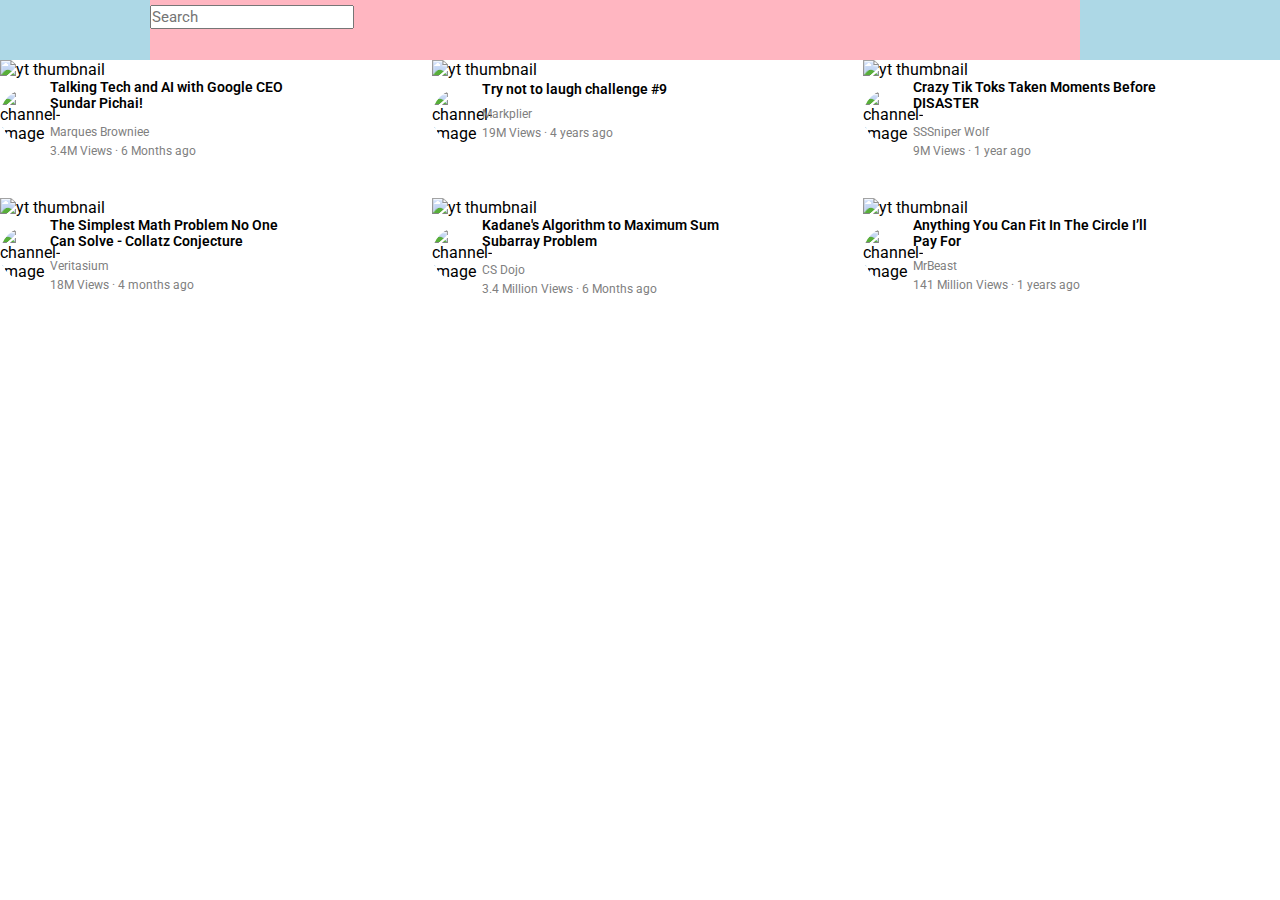
==== index.html @ 2335b986 "Rename youtubeclone.html to index.html" ====
<!DOCTYPE html>
<html lang="en">

<head>
    <meta charset="UTF-8">
    <meta name="viewport" content="width=device-width, initial-scale=1.0">
    <title>Youtube Clone</title>
    <link rel="stylesheet" href="style.css">
    <link rel="preconnect" href="https://fonts.googleapis.com">
    <link rel="preconnect" href="https://fonts.gstatic.com" crossorigin>
    <link href="https://fonts.googleapis.com/css2?family=Roboto:wght@400;500;700&display=swap" rel="stylesheet">
</head>

<body>
    <div class="header">
        <div class="left-section"></div>
        <div class="middle-section"><input class="search-bar" type="text" placeholder="Search"></div>
        <div class="right-section"></div>
    </div>
    <div class="video-grid">
        <div class="video-preview">
            <div class="first-thumbnail">
                <img class="yt-thumbnail" src="images/thumbnail-1.webp" alt="yt thumbnail">
            </div>
            <div class="video-info-grid">
                <div class="channel-image">
                    <img class="profile-picture" src="images/channel-1.jpeg" alt="channel-image">
                </div>
                <div class="video-info">
                    <div>
                        <p class="video-title">
                            Talking Tech and AI with Google CEO Sundar Pichai!
                        </p>
                    </div>
                    <div class="video-owner">
                        <p class="channel-name">
                            Marques Browniee
                        </p>
                    </div>
                    <div class="class-stats">
                        <p class="stats">
                            3.4M Views &#183; 6 Months ago
                        </p>
                    </div>
                </div>
            </div>
        </div>


        <div class="video-preview">
            <div class="first-thumbnail">
                <img class="yt-thumbnail" src="images/thumbnail-2.webp" alt="yt thumbnail">
            </div>
            <div class="video-info-grid">
                <div class="channel-image">
                    <img class="profile-picture" src="images/channel-2.jpeg" alt="channel-image">
                </div>
                <div class="video-info">
                    <div>
                        <p class="video-title">
                            Try not to laugh challenge #9
                        </p>
                    </div>
                    <div>
                        <p class="channel-name">
                            Markplier
                        </p>
                    </div>
                    <div class="class-stats">
                        <p class="stats">
                            19M Views &#183; 4 years ago
                        </p>
                    </div>
                </div>
            </div>
        </div>

        <div class="video-preview">
            <div class="first-thumbnail">
                <img class="yt-thumbnail" src="images/thumbnail-3.webp" alt="yt thumbnail">
            </div>
            <div class="video-info-grid">
                <div class="channel-image">
                    <img class="profile-picture" src="images/channel-3.jpeg" alt="channel-image">
                </div>
                <div class="video-info">
                    <div>
                        <p class="video-title">
                            Crazy Tik Toks Taken Moments Before DISASTER
                        </p>
                    </div>
                    <div class="video-owner">
                        <p class="channel-name">
                            SSSniper Wolf
                        </p>
                    </div>
                    <div class="class-stats">
                        <p class="stats">
                            9M Views &#183; 1 year ago
                        </p>
                    </div>
                </div>
            </div>
        </div>


        <div class="video-preview2">
            <div class="first-thumbnail">
                <img class="yt-thumbnail" src="images/thumbnail-4.webp" alt="yt thumbnail">
            </div>
            <div class="video-info-grid">
                <div class="channel-image">
                    <img class="profile-picture" src="images/channel-4.jpeg" alt="channel-image">
                </div>
                <div class="video-info">
                    <div>
                        <p class="video-title">
                            The Simplest Math Problem No One Can Solve - Collatz Conjecture
                        </p>
                    </div>
                    <div>
                        <p class="channel-name">
                            Veritasium
                        </p>
                    </div>
                    <div class="class-stats">
                        <p class="stats">
                            18M Views &#183; 4 months ago
                        </p>
                    </div>
                </div>
            </div>
        </div>

        <div class="video-preview">
            <div class="first-thumbnail">
                <img class="yt-thumbnail" src="images/thumbnail-5.webp" alt="yt thumbnail">
            </div>
            <div class="video-info-grid">
                <div class="channel-image">
                    <img class="profile-picture" src="images/channel-5.jpeg" alt="channel-image">
                </div>
                <div class="video-info">
                    <div>
                        <p class="video-title">
                            Kadane's Algorithm to Maximum Sum Subarray Problem
                        </p>
                    </div>
                    <div class="video-owner">
                        <p class="channel-name">
                            CS Dojo
                        </p>
                    </div>
                    <div class="class-stats">
                        <p class="stats">
                            3.4 Million Views &#183; 6 Months ago
                        </p>
                    </div>
                </div>
            </div>
        </div>


        <div class="video-preview2">
            <div class="first-thumbnail">
                <img class="yt-thumbnail" src="images/thumbnail-6.webp" alt="yt thumbnail">
            </div>
            <div class="video-info-grid">
                <div class="channel-image">
                    <img class="profile-picture" src="images/channel-6.jpeg" alt="channel-image">
                </div>
                <div class="video-info">
                    <div>
                        <p class="video-title">
                            Anything You Can Fit In The Circle I’ll Pay For
                        </p>
                    </div>
                    <div>
                        <p class="channel-name">
                            MrBeast
                        </p>
                    </div>
                    <div class="class-stats">
                        <p class="stats">
                            141 Million Views &#183; 1 years ago
                        </p>
                    </div>
                </div>
            </div>
        </div>
    </div>
</body>

</html>
---- style.css ----
* {
    padding: 0%;
    font-family: Roboto;
    margin: 0;
}

.header {
    height: 60px;
    
    display: flex;
    flex-direction: row;
    justify-content: space-between;
}

.left-section {
    background-color: lightblue;
    width: 150px;
}

.middle-section {
    background-color: lightpink;
    flex: 1;
    
} 

.right-section {
    background-color: lightblue;
    width: 200px;
}

.search-bar {
    display: block;
    width: 200px;
    height: 20px;
    margin-top: 5px;
    font-size: 15px;
    margin-bottom: 10px;
}

.channel-image {
    width: 40px;
    display: inline-block;
    vertical-align: top;
    height: 20px;
    margin-top: 10px;
}

.yt-thumbnail {
    width:100%;
}

.video-info {
    width: 250px;
    display: inline-block;
}

.video-info-grid {
    display: grid;
    grid-template-columns: 50px 250px;
}

.profile-picture {
    width: 100%;
    border-radius: 100px;
}

.video-title {
    display: inline-block;
    font-size: 14px;
    margin-bottom: 10px;
    width: 250px;
    font-weight: 600;
}

.video-owner {
    display: inline-block;
}

.channel-name {
    font-size: 12px;
    margin-bottom: 5px;
    color: gray;
    font-size: 12px;
}

.class-subscribe {
    display: inline-block;
}

.button-subscribe {
    background-color: rgb(145, 5, 5);
    color: white;
    border-radius: 30px;
    height: 25px;
    width: 90px;
    border: solid black thin;
}

.button-subscribe:active {
    background-color: rgb(208, 205, 205);
    color: black;
}

.stats {
    font-size:12px;
    color: gray;
    font-size: 12px;
}

.video-preview2 {
    display: inline-block;
    vertical-align: top;
}

.video-grid {
    display: grid;
    grid-template-columns: 1fr 1fr 1fr;
    column-gap: 15px;
    row-gap: 40px;
}
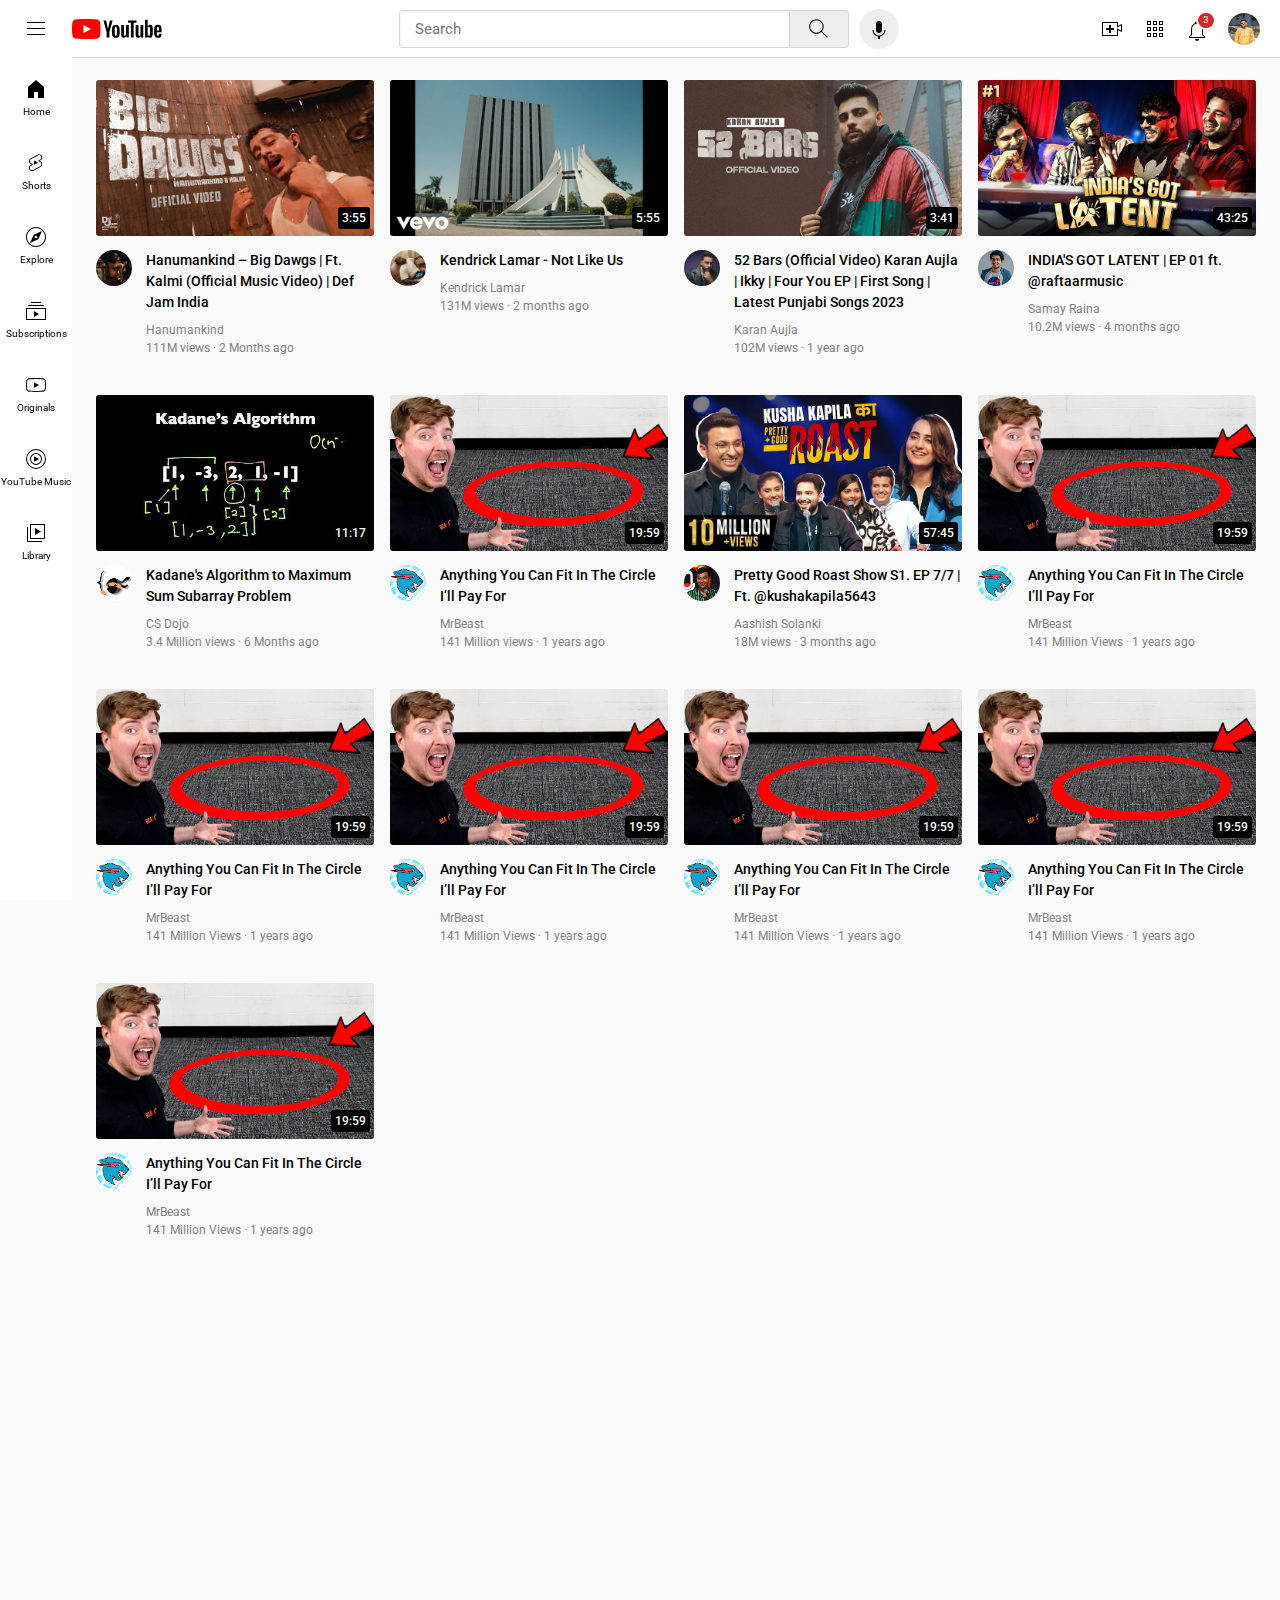
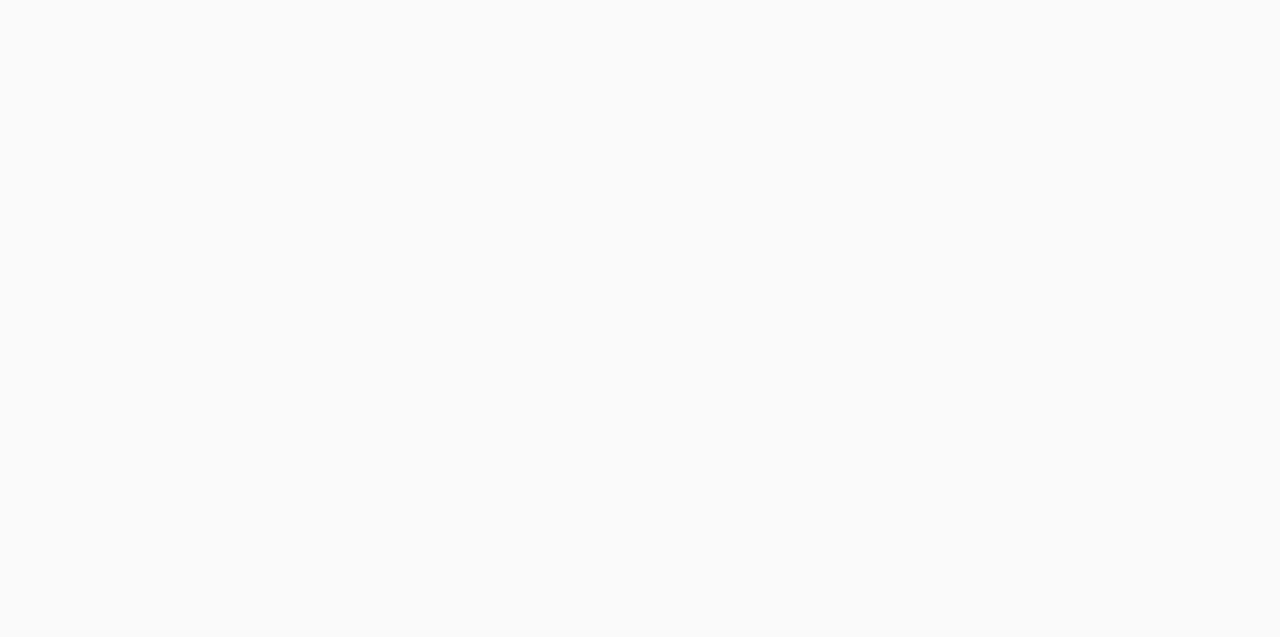
==== commit e0070136: "Rename youtubeclone.html to index.html" ====
--- a/index.html
+++ b/index.html
@@ -6,126 +6,203 @@
     <meta name="viewport" content="width=device-width, initial-scale=1.0">
     <title>Youtube Clone</title>
     <link rel="stylesheet" href="style.css">
+    <link rel="stylesheet" href="header.css">
+    <link rel="stylesheet" href="sidebar.css">
     <link rel="preconnect" href="https://fonts.googleapis.com">
     <link rel="preconnect" href="https://fonts.gstatic.com" crossorigin>
     <link href="https://fonts.googleapis.com/css2?family=Roboto:wght@400;500;700&display=swap" rel="stylesheet">
 </head>
 
 <body>
-    <div class="header">
-        <div class="left-section"></div>
-        <div class="middle-section"><input class="search-bar" type="text" placeholder="Search"></div>
-        <div class="right-section"></div>
+    <header class="header">
+        <div class="left-section">
+            <img class="hamburger-menu" src="icons/hamburger-menu.svg" alt="icon">
+            <div>
+                <img class="youtube-logo" src="icons/youtube-logo.svg" alt="">
+            </div>
+        </div>
+        <div class="middle-section">
+            <input class="search-bar" type="text" placeholder="Search">
+            <button class="search-button">
+                <img class="search-icon" src="icons/search.svg" alt="">
+                <div class="tooltip">Search</div>
+            </button>
+            <button class="voice-search-button">
+                <img class="voice-icon" src="icons/voice-search-icon.svg" alt="">
+                <div class="tooltip">Search with your voice</div>
+            </button>
+        </div>
+        <div class="right-section">
+            <div class="create-button">
+                <img class="upload" src="icons/upload.svg" alt="upload">
+                <div class="tooltip">Create</div>
+            </div>
+            <div class="youtube-apps-container">
+                <img class="youtube-apps" src="icons/youtube-apps.svg" alt="ytapps">
+                <div class="tooltip">Youtube apps</div>
+            </div>
+            <div class="notification-icon-container">
+                <img class="notification" src="icons/notifications.svg" alt="notification">
+                <div class="notification-count">
+                    3
+                </div>
+                <div class="tooltip">Notification</div>
+            </div>
+            <img class="profile-pic" src="images/anurag-photo.jpg" alt="profile-picture">
+        </div>
+    </header>
+
+    <div class="sidebar">
+        <div class="sidebar-elements">
+            <img src="icons/home.svg" alt="">
+            <div>Home</div>
+        </div>
+        <div class="sidebar-elements">
+            <img src="icons/Shorts.jpg" style="mix-blend-mode: multiply;">
+            <div>Shorts</div>
+        </div>
+        <div class="sidebar-elements">
+            <img src="icons/explore.svg" alt="">
+            <div>Explore</div>
+        </div>
+        <div class="sidebar-elements">
+            <img src="icons/subscriptions.svg" alt="">
+            <div>Subscriptions</div>
+        </div>
+        <div class="sidebar-elements">
+            <img src="icons/originals.svg" alt="">
+            <div>Originals</div>
+        </div>
+        <div class="sidebar-elements">
+            <img src="icons/youtube-music.svg" alt="">
+            <div>YouTube Music</div>
+        </div>
+        <div class="sidebar-elements">
+            <img src="icons/library.svg" alt="">
+            <div>Library</div>
+        </div>
     </div>
-    <div class="video-grid">
-        <div class="video-preview">
-            <div class="first-thumbnail">
-                <img class="yt-thumbnail" src="images/thumbnail-1.webp" alt="yt thumbnail">
-            </div>
-            <div class="video-info-grid">
-                <div class="channel-image">
-                    <img class="profile-picture" src="images/channel-1.jpeg" alt="channel-image">
-                </div>
-                <div class="video-info">
-                    <div>
-                        <p class="video-title">
-                            Talking Tech and AI with Google CEO Sundar Pichai!
+
+    <main class="video-grid">
+        <div class="video-preview">
+            <div class="first-thumbnail">
+                <a href="https://www.youtube.com/watch?v=hOHKltAiKXQ"><img class="yt-thumbnail"
+                        src="images/Hanumankind-thumbnail.webp" alt="yt thumbnail"></a>
+                <div class="video-duration">3:55</div>
+            </div>
+            <div class="video-info-grid">
+                <div class="channel-image">
+                    <a href="https://www.youtube.com/@Hanumankind"><img class="profile-picture"
+                            src="images/Hnumankind_profile.jpg" alt="channel-image"></a>
+                </div>
+                <div class="video-info">
+                    <div>
+                        <p class="video-title">
+                            Hanumankind – Big Dawgs | Ft. Kalmi (Official Music Video) | Def Jam India
                         </p>
                     </div>
                     <div class="video-owner">
                         <p class="channel-name">
-                            Marques Browniee
-                        </p>
-                    </div>
-                    <div class="class-stats">
-                        <p class="stats">
-                            3.4M Views &#183; 6 Months ago
-                        </p>
-                    </div>
-                </div>
-            </div>
-        </div>
-
-
-        <div class="video-preview">
-            <div class="first-thumbnail">
-                <img class="yt-thumbnail" src="images/thumbnail-2.webp" alt="yt thumbnail">
-            </div>
-            <div class="video-info-grid">
-                <div class="channel-image">
-                    <img class="profile-picture" src="images/channel-2.jpeg" alt="channel-image">
-                </div>
-                <div class="video-info">
-                    <div>
-                        <p class="video-title">
-                            Try not to laugh challenge #9
-                        </p>
-                    </div>
-                    <div>
-                        <p class="channel-name">
-                            Markplier
-                        </p>
-                    </div>
-                    <div class="class-stats">
-                        <p class="stats">
-                            19M Views &#183; 4 years ago
-                        </p>
-                    </div>
-                </div>
-            </div>
-        </div>
-
-        <div class="video-preview">
-            <div class="first-thumbnail">
-                <img class="yt-thumbnail" src="images/thumbnail-3.webp" alt="yt thumbnail">
-            </div>
-            <div class="video-info-grid">
-                <div class="channel-image">
-                    <img class="profile-picture" src="images/channel-3.jpeg" alt="channel-image">
-                </div>
-                <div class="video-info">
-                    <div>
-                        <p class="video-title">
-                            Crazy Tik Toks Taken Moments Before DISASTER
+                            Hanumankind
+                        </p>
+                    </div>
+                    <div class="class-stats">
+                        <p class="stats">
+                            111M views &#183; 2 Months ago
+                        </p>
+                    </div>
+                </div>
+            </div>
+        </div>
+
+
+        <div class="video-preview">
+            <div class="first-thumbnail">
+                <a href="https://www.youtube.com/watch?v=H58vbez_m4E"><img class="yt-thumbnail"
+                        src="images/Kendrick-thumbnail.webp" alt="yt thumbnail"></a>
+                <div class="video-duration">5:55</div>
+            </div>
+            <div class="video-info-grid">
+                <div class="channel-image">
+                    <a href="https://www.youtube.com/channel/UC3lBXcrKFnFAFkfVk5WuKcQ"><img class="profile-picture"
+                            src="images/kendrick_profile.jpg" alt="channel-image"></a>
+                </div>
+                <div class="video-info">
+                    <div>
+                        <p class="video-title">
+                            Kendrick Lamar - Not Like Us
+                        </p>
+                    </div>
+                    <div>
+                        <p class="channel-name">
+                            Kendrick Lamar
+                        </p>
+                    </div>
+                    <div class="class-stats">
+                        <p class="stats">
+                            131M views &#183; 2 months ago
+                        </p>
+                    </div>
+                </div>
+            </div>
+        </div>
+
+        <div class="video-preview">
+            <div class="first-thumbnail">
+                <a href="https://www.youtube.com/watch?v=4DfVxVeqk2o&list=RDMM4DfVxVeqk2o&start_radio=1"><img
+                        class="yt-thumbnail" src="images/karan_thumbnail.webp" alt="yt thumbnail"></a>
+                <div class="video-duration">3:41</div>
+            </div>
+            <div class="video-info-grid">
+                <div class="channel-image">
+                    <a href="https://www.youtube.com/channel/UC3XBkDeCVXCoCofFgfUZXGw"><img class="profile-picture"
+                            src="images/karan_profile.jpg" alt="channel-image"></a>
+                </div>
+                <div class="video-info">
+                    <div>
+                        <p class="video-title">
+                            52 Bars (Official Video) Karan Aujla | Ikky | Four You EP | First Song | Latest Punjabi
+                            Songs 2023
                         </p>
                     </div>
                     <div class="video-owner">
                         <p class="channel-name">
-                            SSSniper Wolf
-                        </p>
-                    </div>
-                    <div class="class-stats">
-                        <p class="stats">
-                            9M Views &#183; 1 year ago
-                        </p>
-                    </div>
-                </div>
-            </div>
-        </div>
-
-
-        <div class="video-preview2">
-            <div class="first-thumbnail">
-                <img class="yt-thumbnail" src="images/thumbnail-4.webp" alt="yt thumbnail">
-            </div>
-            <div class="video-info-grid">
-                <div class="channel-image">
-                    <img class="profile-picture" src="images/channel-4.jpeg" alt="channel-image">
-                </div>
-                <div class="video-info">
-                    <div>
-                        <p class="video-title">
-                            The Simplest Math Problem No One Can Solve - Collatz Conjecture
-                        </p>
-                    </div>
-                    <div>
-                        <p class="channel-name">
-                            Veritasium
-                        </p>
-                    </div>
-                    <div class="class-stats">
-                        <p class="stats">
-                            18M Views &#183; 4 months ago
+                            Karan Aujla
+                        </p>
+                    </div>
+                    <div class="class-stats">
+                        <p class="stats">
+                            102M views &#183; 1 year ago
+                        </p>
+                    </div>
+                </div>
+            </div>
+        </div>
+
+
+        <div class="video-preview">
+            <div class="first-thumbnail">
+                <a href="https://www.youtube.com/watch?v=pysQmeEYOJk"><img class="yt-thumbnail" src="images/samay_thumbnail.webp" alt="yt thumbnail"></a>
+                <div class="video-duration">43:25</div>
+            </div>
+            <div class="video-info-grid">
+                <div class="channel-image">
+                    <a href="https://www.youtube.com/@SamayRainaOfficial"><img class="profile-picture" src="images/samay_profile.jpg" alt="channel-image"></a>
+                </div>
+                <div class="video-info">
+                    <div>
+                        <p class="video-title">
+                            INDIA'S GOT LATENT | EP 01 ft. ‪@raftaarmusic‬
+                        </p>
+                    </div>
+                    <div>
+                        <p class="channel-name">
+                            Samay Raina 
+                        </p>
+                    </div>
+                    <div class="class-stats">
+                        <p class="stats">
+                            10.2M views &#183; 4 months ago
                         </p>
                     </div>
                 </div>
@@ -135,6 +212,7 @@
         <div class="video-preview">
             <div class="first-thumbnail">
                 <img class="yt-thumbnail" src="images/thumbnail-5.webp" alt="yt thumbnail">
+                <div class="video-duration">11:17</div>
             </div>
             <div class="video-info-grid">
                 <div class="channel-image">
@@ -153,42 +231,246 @@
                     </div>
                     <div class="class-stats">
                         <p class="stats">
-                            3.4 Million Views &#183; 6 Months ago
-                        </p>
-                    </div>
-                </div>
-            </div>
-        </div>
-
-
-        <div class="video-preview2">
-            <div class="first-thumbnail">
-                <img class="yt-thumbnail" src="images/thumbnail-6.webp" alt="yt thumbnail">
-            </div>
-            <div class="video-info-grid">
-                <div class="channel-image">
-                    <img class="profile-picture" src="images/channel-6.jpeg" alt="channel-image">
-                </div>
-                <div class="video-info">
-                    <div>
-                        <p class="video-title">
-                            Anything You Can Fit In The Circle I’ll Pay For
-                        </p>
-                    </div>
-                    <div>
-                        <p class="channel-name">
-                            MrBeast
-                        </p>
-                    </div>
-                    <div class="class-stats">
-                        <p class="stats">
-                            141 Million Views &#183; 1 years ago
-                        </p>
-                    </div>
-                </div>
-            </div>
-        </div>
-    </div>
+                            3.4 Million views &#183; 6 Months ago
+                        </p>
+                    </div>
+                </div>
+            </div>
+        </div>
+
+
+        <div class="video-preview">
+            <div class="first-thumbnail">
+                <img class="yt-thumbnail" src="images/thumbnail-6.webp" alt="yt thumbnail">
+                <div class="video-duration">19:59</div>
+            </div>
+            <div class="video-info-grid">
+                <div class="channel-image">
+                    <img class="profile-picture" src="images/channel-6.jpeg" alt="channel-image">
+                </div>
+                <div class="video-info">
+                    <div>
+                        <p class="video-title">
+                            Anything You Can Fit In The Circle I’ll Pay For
+                        </p>
+                    </div>
+                    <div>
+                        <p class="channel-name">
+                            MrBeast
+                        </p>
+                    </div>
+                    <div class="class-stats">
+                        <p class="stats">
+                            141 Million views &#183; 1 years ago
+                        </p>
+                    </div>
+                </div>
+            </div>
+        </div>
+
+        <div class="video-preview">
+            <div class="first-thumbnail">
+                <a href="https://www.youtube.com/watch?v=KsEoGDgKdwQ"><img class="yt-thumbnail" src="images/Ashish_thumbnail.webp" alt="yt thumbnail"></a>
+                <div class="video-duration">57:45</div>
+            </div>
+            <div class="video-info-grid">
+                <div class="channel-image">
+                    <a href="https://www.youtube.com/@ashishsolanki_1"><img class="profile-picture" src="images/Ashish_profile.jpg" alt="channel-image"></a>
+                </div>
+                <div class="video-info">
+                    <div>
+                        <p class="video-title">
+                            Pretty Good Roast Show S1. EP 7/7 | Ft. ‪@kushakapila5643‬
+                        </p>
+                    </div>
+                    <div>
+                        <p class="channel-name">
+                            Aashish Solanki
+                        </p>
+                    </div>
+                    <div class="class-stats">
+                        <p class="stats">
+                            18M views &#183; 3 months ago
+                        </p>
+                    </div>
+                </div>
+            </div>
+        </div>
+
+        <div class="video-preview">
+            <div class="first-thumbnail">
+                <img class="yt-thumbnail" src="images/thumbnail-6.webp" alt="yt thumbnail">
+                <div class="video-duration">19:59</div>
+            </div>
+            <div class="video-info-grid">
+                <div class="channel-image">
+                    <img class="profile-picture" src="images/channel-6.jpeg" alt="channel-image">
+                </div>
+                <div class="video-info">
+                    <div>
+                        <p class="video-title">
+                            Anything You Can Fit In The Circle I’ll Pay For
+                        </p>
+                    </div>
+                    <div>
+                        <p class="channel-name">
+                            MrBeast
+                        </p>
+                    </div>
+                    <div class="class-stats">
+                        <p class="stats">
+                            141 Million Views &#183; 1 years ago
+                        </p>
+                    </div>
+                </div>
+            </div>
+        </div>
+
+        <div class="video-preview">
+            <div class="first-thumbnail">
+                <img class="yt-thumbnail" src="images/thumbnail-6.webp" alt="yt thumbnail">
+                <div class="video-duration">19:59</div>
+            </div>
+            <div class="video-info-grid">
+                <div class="channel-image">
+                    <img class="profile-picture" src="images/channel-6.jpeg" alt="channel-image">
+                </div>
+                <div class="video-info">
+                    <div>
+                        <p class="video-title">
+                            Anything You Can Fit In The Circle I’ll Pay For
+                        </p>
+                    </div>
+                    <div>
+                        <p class="channel-name">
+                            MrBeast
+                        </p>
+                    </div>
+                    <div class="class-stats">
+                        <p class="stats">
+                            141 Million Views &#183; 1 years ago
+                        </p>
+                    </div>
+                </div>
+            </div>
+        </div>
+
+        <div class="video-preview">
+            <div class="first-thumbnail">
+                <img class="yt-thumbnail" src="images/thumbnail-6.webp" alt="yt thumbnail">
+                <div class="video-duration">19:59</div>
+            </div>
+            <div class="video-info-grid">
+                <div class="channel-image">
+                    <img class="profile-picture" src="images/channel-6.jpeg" alt="channel-image">
+                </div>
+                <div class="video-info">
+                    <div>
+                        <p class="video-title">
+                            Anything You Can Fit In The Circle I’ll Pay For
+                        </p>
+                    </div>
+                    <div>
+                        <p class="channel-name">
+                            MrBeast
+                        </p>
+                    </div>
+                    <div class="class-stats">
+                        <p class="stats">
+                            141 Million Views &#183; 1 years ago
+                        </p>
+                    </div>
+                </div>
+            </div>
+        </div>
+
+        <div class="video-preview">
+            <div class="first-thumbnail">
+                <img class="yt-thumbnail" src="images/thumbnail-6.webp" alt="yt thumbnail">
+                <div class="video-duration">19:59</div>
+            </div>
+            <div class="video-info-grid">
+                <div class="channel-image">
+                    <img class="profile-picture" src="images/channel-6.jpeg" alt="channel-image">
+                </div>
+                <div class="video-info">
+                    <div>
+                        <p class="video-title">
+                            Anything You Can Fit In The Circle I’ll Pay For
+                        </p>
+                    </div>
+                    <div>
+                        <p class="channel-name">
+                            MrBeast
+                        </p>
+                    </div>
+                    <div class="class-stats">
+                        <p class="stats">
+                            141 Million Views &#183; 1 years ago
+                        </p>
+                    </div>
+                </div>
+            </div>
+        </div>
+
+        <div class="video-preview">
+            <div class="first-thumbnail">
+                <img class="yt-thumbnail" src="images/thumbnail-6.webp" alt="yt thumbnail">
+                <div class="video-duration">19:59</div>
+            </div>
+            <div class="video-info-grid">
+                <div class="channel-image">
+                    <img class="profile-picture" src="images/channel-6.jpeg" alt="channel-image">
+                </div>
+                <div class="video-info">
+                    <div>
+                        <p class="video-title">
+                            Anything You Can Fit In The Circle I’ll Pay For
+                        </p>
+                    </div>
+                    <div>
+                        <p class="channel-name">
+                            MrBeast
+                        </p>
+                    </div>
+                    <div class="class-stats">
+                        <p class="stats">
+                            141 Million Views &#183; 1 years ago
+                        </p>
+                    </div>
+                </div>
+            </div>
+        </div>
+
+        <div class="video-preview">
+            <div class="first-thumbnail">
+                <img class="yt-thumbnail" src="images/thumbnail-6.webp" alt="yt thumbnail">
+                <div class="video-duration">19:59</div>
+            </div>
+            <div class="video-info-grid">
+                <div class="channel-image">
+                    <img class="profile-picture" src="images/channel-6.jpeg" alt="channel-image">
+                </div>
+                <div class="video-info">
+                    <div>
+                        <p class="video-title">
+                            Anything You Can Fit In The Circle I’ll Pay For
+                        </p>
+                    </div>
+                    <div>
+                        <p class="channel-name">
+                            MrBeast
+                        </p>
+                    </div>
+                    <div class="class-stats">
+                        <p class="stats">
+                            141 Million Views &#183; 1 years ago
+                        </p>
+                    </div>
+                </div>
+            </div>
+        </div>
+    </main>
 </body>
 
 </html>
--- a/style.css
+++ b/style.css
@@ -1,104 +1,78 @@
 * {
-    padding: 0%;
     font-family: Roboto;
     margin: 0;
 }
 
-.header {
-    height: 60px;
-    
-    display: flex;
-    flex-direction: row;
-    justify-content: space-between;
+body {
+    padding-top: 80px;
+    padding-left: 96px;
+    background-color: rgb(250, 250, 250);
+    margin-bottom: 1000px;
+    margin-right: 24px;
 }
 
-.left-section {
-    background-color: lightblue;
-    width: 150px;
+.first-thumbnail {
+    width: 100%;
+    position: relative;
 }
 
-.middle-section {
-    background-color: lightpink;
-    flex: 1;
-    
-} 
-
-.right-section {
-    background-color: lightblue;
-    width: 200px;
+.video-duration {
+    font-family: Roboto, Arial;
+     background-color: black;
+     color: white;
+     position: absolute;
+     bottom: 11px;
+     right: 4px;
+     padding: 4px;
+     border-radius: 3px;
+     font-size: 12px;
+     font-weight:500;
 }
 
-.search-bar {
-    display: block;
-    width: 200px;
-    height: 20px;
-    margin-top: 5px;
-    font-size: 15px;
-    margin-bottom: 10px;
+.video-grid {
+    display: grid;
+    grid-template-columns: 1fr 1fr 1fr 1fr;
+    column-gap: 16px;
+    row-gap: 40px;
 }
 
+
 .channel-image {
-    width: 40px;
-    display: inline-block;
-    vertical-align: top;
+    width: 35px;
     height: 20px;
-    margin-top: 10px;
 }
 
 .yt-thumbnail {
     width:100%;
+    border-radius: 3px;
 }
 
-.video-info {
-    width: 250px;
-    display: inline-block;
-}
 
 .video-info-grid {
     display: grid;
-    grid-template-columns: 50px 250px;
+    margin-top: 10px;
+    grid-template-columns: 50px 1fr;
 }
 
 .profile-picture {
-    width: 100%;
-    border-radius: 100px;
+    width: 36px;
+    border-radius: 50px;
 }
 
 .video-title {
-    display: inline-block;
     font-size: 14px;
     margin-bottom: 10px;
-    width: 250px;
-    font-weight: 600;
+    width: 100%;
+    font-weight: 500;
+    line-height: 21px;
 }
 
-.video-owner {
-    display: inline-block;
-}
 
 .channel-name {
     font-size: 12px;
-    margin-bottom: 5px;
+    margin-bottom: 4px;
     color: gray;
     font-size: 12px;
-}
-
-.class-subscribe {
-    display: inline-block;
-}
-
-.button-subscribe {
-    background-color: rgb(145, 5, 5);
-    color: white;
-    border-radius: 30px;
-    height: 25px;
-    width: 90px;
-    border: solid black thin;
-}
-
-.button-subscribe:active {
-    background-color: rgb(208, 205, 205);
-    color: black;
 }
 
 .stats {
@@ -107,14 +81,27 @@
     font-size: 12px;
 }
 
-.video-preview2 {
-    display: inline-block;
-    vertical-align: top;
+
+@media (max-width:412px) {
+    .video-grid {
+        grid-template-columns: 1fr;
+    }
 }
 
-.video-grid {
-    display: grid;
-    grid-template-columns: 1fr 1fr 1fr;
-    column-gap: 15px;
-    row-gap: 40px;
+@media (min-width:413px) and (max-width:870px) {
+    .video-grid {
+        grid-template-columns:1fr 1fr;
+    }
+}
+
+@media (min-width:1125px) {
+   .video-grid {
+    grid-template-columns: 1fr 1fr 1fr 1fr;
+   } 
+}
+
+@media (min-width:871px) and (max-width:1124px) {
+    .video-grid {
+        grid-template-columns: 1fr 1fr 1fr;
+    }
 }--- a/header.css
+++ b/header.css
@@ -0,0 +1,187 @@
+.header {
+    height: 57px;
+    display: flex;
+    flex-direction: row;
+    justify-content: space-between;
+    position: fixed;
+    top: 0;
+    left: 0;
+    right: 0;
+    background-color: white;
+    border-bottom-style: solid;
+    border-bottom-color:  rgb(215, 215, 215);
+    border-bottom-width: thin;
+    z-index: 1;
+}
+
+.left-section {
+    display: flex;
+    align-items: center;
+}
+
+.hamburger-menu {
+    height: 24px;
+    margin-right: 24px;
+    margin-left: 24px;
+}
+
+.left-section div {
+    height: 20px;
+}
+
+.youtube-logo {
+    height: 100%;
+}
+
+.middle-section {
+    display: flex;
+    flex: 1;
+    margin-left: 70px;
+    margin-right: 35px;
+    max-width: 500px;
+    align-items: center;
+}
+
+.search-bar {
+    flex: 1;
+    max-width: 380px;
+    height: 34px;
+    font-size: 15px;
+    padding-left: 15px;
+    border: solid rgb(215, 215, 215) 1px;
+    border-top-left-radius:3px;
+    border-bottom-left-radius: 3px;
+    box-shadow: inset 1px 2px 3px rgba(0,0,0,0.05);
+    width: 0;
+}
+
+.search-bar::placeholder {
+    font-size: 15px;  
+}
+
+.search-bar:active {
+    border: solid rgb(4, 74, 149) 1px;
+}
+
+.search-button,
+.voice-search-button,
+.create-button,
+.youtube-apps-container,
+.notification-icon-container {
+    display: flex;
+    flex-direction: column;
+    justify-content: center;
+    align-items: center;
+    position: relative;
+}
+
+.search-button {
+    width: 60px;
+    height: 38px;
+    border: solid rgb(215,215,215) 1px;
+    border-top-right-radius: 3px;
+    border-bottom-right-radius: 3px;
+    margin-left: -1px;
+    cursor: pointer;
+}
+
+.search-button .tooltip, 
+.voice-search-button .tooltip,
+.create-button .tooltip,
+.youtube-apps-container .tooltip,
+.notification-icon-container .tooltip {
+    position: absolute;
+    opacity: 0;
+    bottom: -45px;
+    font-size: 12px;
+    border-radius: 2px;
+    background-color: rgb(108, 108, 108);
+    color: white;
+    padding-left: 4px;
+    padding-right: 4px;
+    padding-top: 8px;
+    padding-bottom: 8px;
+    transition: opacity 0.15s;
+    pointer-events: none;
+    white-space: nowrap;
+}
+
+.search-button:hover .tooltip,
+.voice-search-button:hover .tooltip,
+.create-button:hover .tooltip ,
+.youtube-apps-container:hover .tooltip,
+.notification-icon-container:hover .tooltip{
+    opacity: 1;
+}
+
+.search-icon {
+    height: 25px;
+    align-items: center;
+}
+
+.voice-search-button {
+    width: 40px;
+    height: 40px;
+    margin-left: 10px;
+    border: none;
+    border-radius: 20px;
+}
+
+.voice-icon {
+    height: 24px;
+    padding-top: 2px;
+}
+
+.right-section {
+    width: 180px;
+    display: flex;
+    flex-direction: row;
+    align-items: center;
+    justify-content: space-between;
+    flex-shrink: 0;
+}
+
+.upload {
+    height: 24px;
+}
+
+.upload-button {
+    display: relative;
+}
+
+.youtube-apps {
+    height: 24px;
+}
+
+.notification {
+    height: 24px;
+    margin-top: 5px;
+}
+
+.notification-icon-container {
+    position: relative;
+}
+
+.notification-count {
+    font-size: 10px;
+    position: absolute;
+    top: -3px;
+    right: -7px;
+    color: white;
+    background-color: rgb(212, 39, 39);
+    font-family: Roboto,Arial;
+    padding-left: 5px;
+    padding-right: 5px;
+    padding-top: 1px;
+    padding-bottom: 3px;
+    border-radius: 10px;
+    border: 2px white solid;
+}
+
+.profile-pic {
+    height: 32px;
+    width: 32px;
+    border: none;
+    border-radius: 16px;
+    margin-right: 20px;
+}--- a/sidebar.css
+++ b/sidebar.css
@@ -0,0 +1,35 @@
+.sidebar {
+    position: fixed;
+    left: 0;
+    top: 57px;
+    bottom: 0;
+    width: 72px;
+    background-color: white;
+    z-index: 200;
+    padding-top: 3px;
+    cursor: pointer;
+    display: relative;
+}
+
+.sidebar-elements {
+    height: 74px;
+    display: flex;
+    flex-direction: column;
+    align-items: center;
+    justify-content: center;
+}
+
+
+
+.sidebar-elements img {
+    height: 24px;
+    margin-bottom: 5px;;
+}
+
+.sidebar-elements div {
+    font-size: 10px;
+}
+
+.sidebar-elements:hover {
+    background-color: lightgray;
+}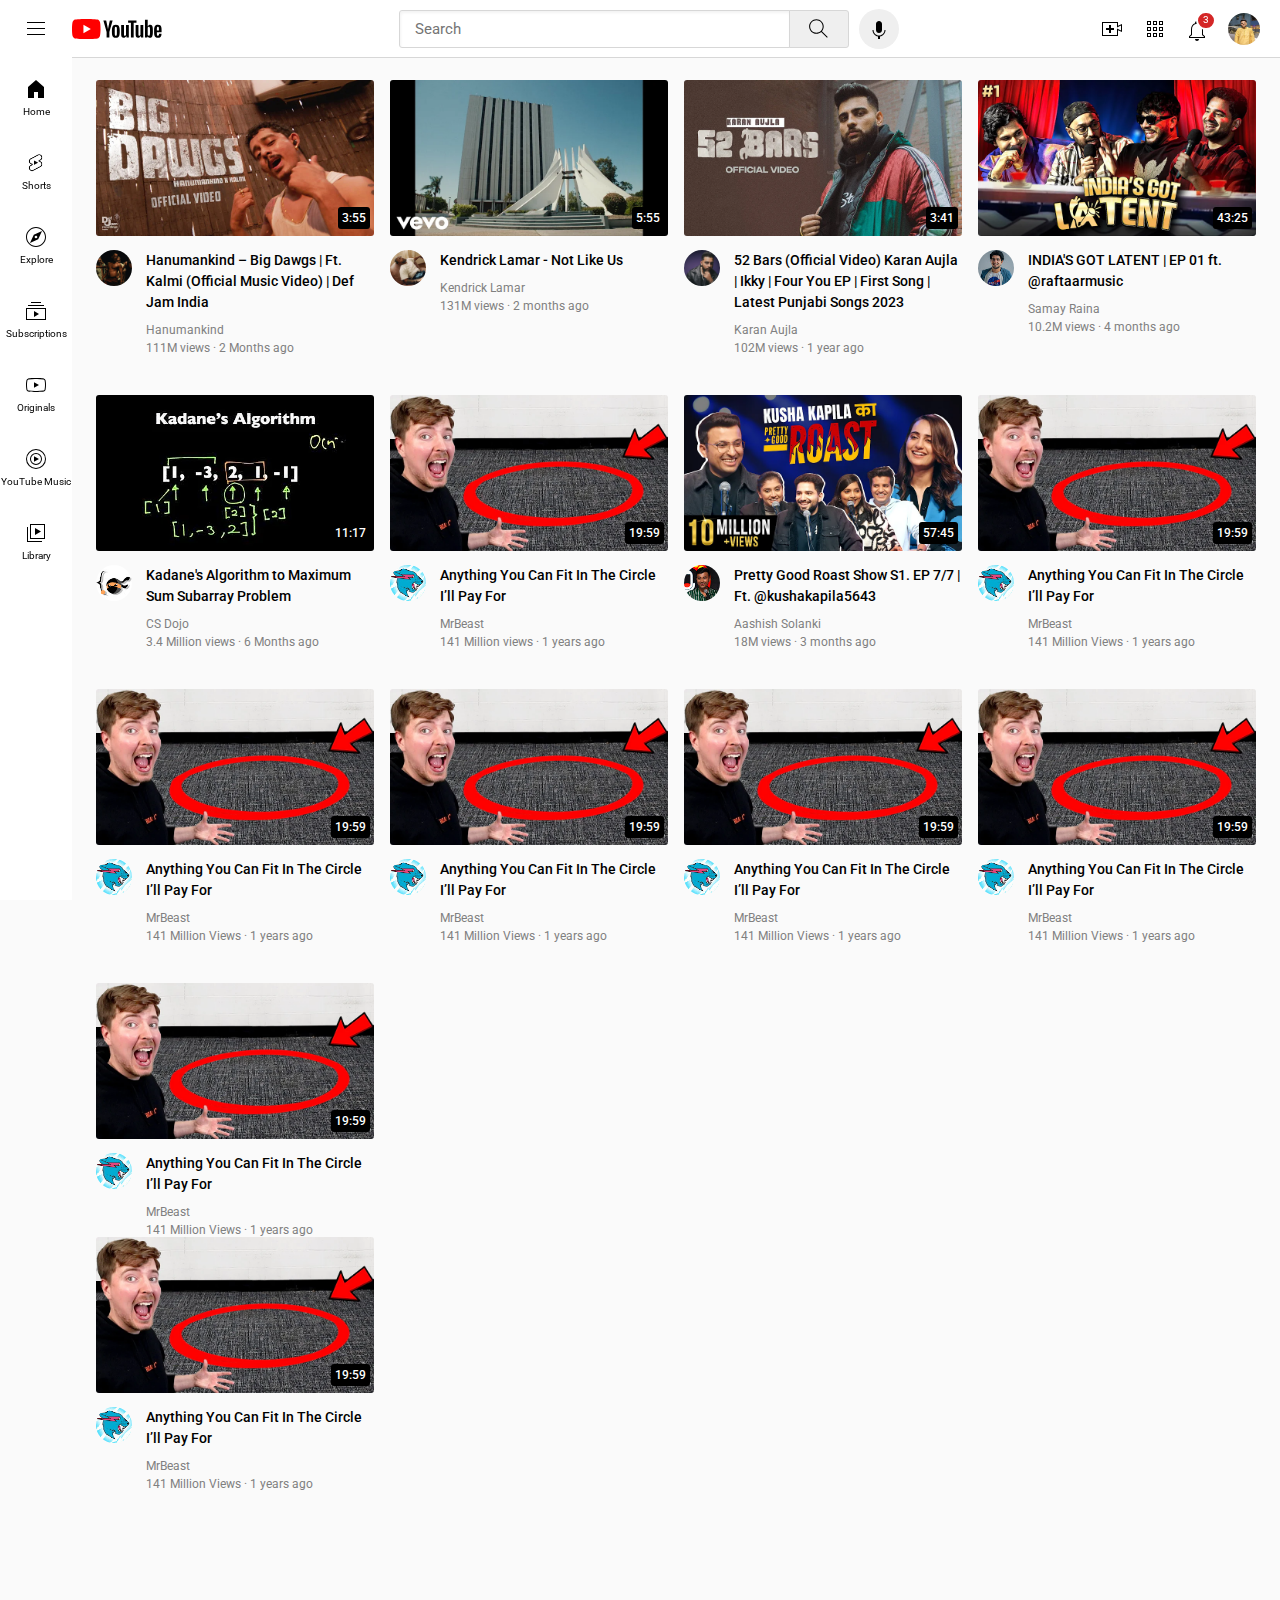
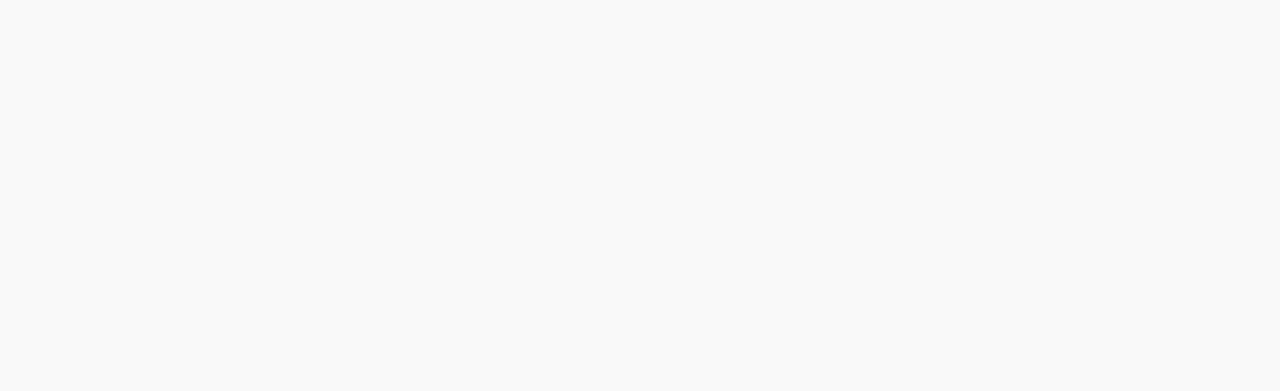
==== commit fbb76c47: "Merge branch 'main' of https://github.com/anurag-p6/Youtube-Clone" ====
--- a/index.html
+++ b/index.html
@@ -469,6 +469,34 @@
                     </div>
                 </div>
             </div>
+
+            <div class="video-preview">
+                <div class="first-thumbnail">
+                    <img class="yt-thumbnail" src="images/thumbnail-6.webp" alt="yt thumbnail">
+                    <div class="video-duration">19:59</div>
+                </div>
+                <div class="video-info-grid">
+                    <div class="channel-image">
+                        <img class="profile-picture" src="images/channel-6.jpeg" alt="channel-image">
+                    </div>
+                    <div class="video-info">
+                        <div>
+                            <p class="video-title">
+                                Anything You Can Fit In The Circle I’ll Pay For
+                            </p>
+                        </div>
+                        <div>
+                            <p class="channel-name">
+                                MrBeast
+                            </p>
+                        </div>
+                        <div class="class-stats">
+                            <p class="stats">
+                                141 Million Views &#183; 1 years ago
+                            </p>
+                        </div>
+                    </div>
+                </div>
         </div>
     </main>
 </body>
--- a/style.css
+++ b/style.css
@@ -7,8 +7,9 @@
     padding-top: 80px;
     padding-left: 96px;
     background-color: rgb(250, 250, 250);
-    margin-bottom: 1000px;
+    margin-bottom: 500px;
     margin-right: 24px;
+    overflow:visible;
 }
 
 .first-thumbnail {
